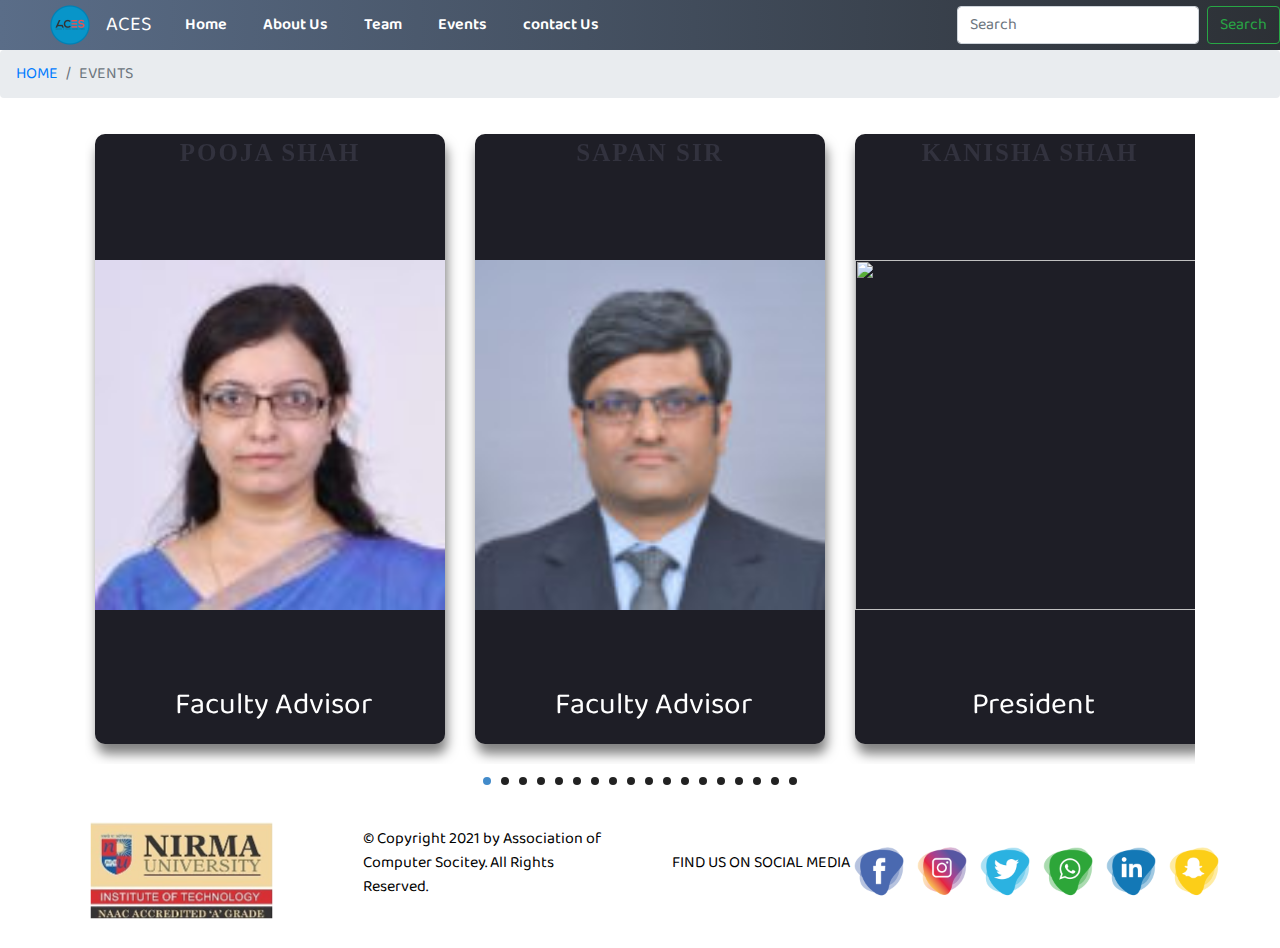
==== index.html @ f69de55e "add" ====
<!doctype html>
<html>
<head>
<meta charset="utf-8">
<meta http-equiv="X-UA-Compatible" content="IE=edge">
<meta name="viewport" content="width=device-width, initial-scale=1.0">
<title>Marvel Slider</title>
<link rel="stylesheet" href="style.css">
<link rel="stylesheet" href="stylec.css"/>
<link rel="stylesheet" type="text/css" href="lightslider.css"/>
<link rel="stylesheet" href="https://stackpath.bootstrapcdn.com/bootstrap/4.2.1/css/bootstrap.min.css">
<script src="https://code.jquery.com/jquery-3.3.1.slim.min.js"></script>
<script src="https://stackpath.bootstrapcdn.com/bootstrap/4.2.1/js/bootstrap.min.js"></script>
<link rel="stylesheet" href="https://stackpath.bootstrapcdn.com/font-awesome/4.7.0/css/font-awesome.min.css">
<!--Jquery-->
<script type="text/javascript" src="JQuery3.3.1.js"></script>
<script type="text/javascript" src="lightslider.js"></script>
</head>

<body>

	<nav class="navbar navbar-expand-lg navbar-dark bg-dark">
        <a class="navbar-brand" href="#"><img src="Logo.png"></a>
        <a class="navbar-brand" href="#">ACES</a>
        <button class="navbar-toggler" type="button" data-toggle="collapse" data-target="#navbarSupportedContent"
          aria-controls="navbarSupportedContent" aria-expanded="false" aria-label="Toggle navigation">
          <span class="navbar-toggler-icon"></span>
        </button>
    
        <div class="collapse navbar-collapse" id="navbarSupportedContent">
          <ul class="navbar-nav mr-auto">
            <li class="nav-item active">
              <a class="nav-link" href="home.html">Home <span class="sr-only">(current)</span></a>
            </li>
            <li class="nav-item">
              <a class="nav-link" href="about.html">About Us</a>
            </li>
            <li class="nav-item">
              <a class="nav-link" href="team.html">Team</a>
            </li>
            <li class="nav-item">
              <a class="nav-link" href="events.html">Events</a>
            </li>
            <li class="nav-item">
              <a class="nav-link" href="contact.html">contact Us</a>
            </li>
            <!-- <li class="nav-item dropdown">
              <a class="nav-link dropdown-toggle" href="#" id="navbarDropdown" role="button" data-toggle="dropdown"
                aria-haspopup="true" aria-expanded="false">
                Dropdown
              </a>
              <div class="dropdown-menu" aria-labelledby="navbarDropdown">
                <a class="dropdown-item" href="#">Action</a>
                <a class="dropdown-item" href="#">Another action</a>
                <div class="dropdown-divider"></div>
                <a class="dropdown-item" href="#">Something else here</a>
              </div>
            </li>
            <li class="nav-item">
              <a class="nav-link disabled" href="#">Disabled</a>
            </li> -->
          </ul>
          <form class="form-inline my-2 my-lg-0">
            <input class="form-control mr-sm-2" type="search" placeholder="Search" aria-label="Search">
            <button class="btn btn-outline-success my-2 my-sm-0" type="submit">Search</button>
          </form>
        </div>
      </nav>

	  <nav aria-label="breadcrumb">
		<ol class="breadcrumb">
		  <li class="breadcrumb-item"><a href="home.html">HOME</a></li>
		  <li class="breadcrumb-item active" aria-current="page">EVENTS</li>
		</ol>
	  </nav>
	




	<div class="container">
		<ul id="autoWidth" class="cs-hidden">
    <li class="item-a">
		<div class="box">
		<p class="marvel">POOJA SHAH</p>
		<img src="Faculty_Advisor_Pooja Shah.jpg" class="model">
		<div class="details">
			<p>Faculty Advisor</p>
		</div>		
		</div>
	</li>
	<li class="item-a">
		<div class="box">
		<p class="marvel">SAPAN SIR</p>
		<img src="Faculty_Advisor_Sapan Sir.jpg" class="model">
		<div class="details">
			<p>Faculty Advisor</p>
		</div>		
		</div>
	</li>
	<li class="item-a">
		<div class="box">
		<p class="marvel">KANISHA SHAH</p>
		<img src="Kanisha Shah - President.jpg" class="model">
		<div class="details">
			<p>President</p>
		</div>		
		</div>
	</li>
	<li class="item-a">
		<div class="box">
		<p class="marvel">MEET VORA</p>
		<img src="Meet Vora - Vice President.jpg" class="model">
		<div class="details">
			<p>Vice President</p>
		</div>		
		</div>
	</li>
	<li class="item-a">
		<div class="box">
		<p class="marvel">KUNJ THAKKAR</p>
		<img src="Kunj Thakkar-General Secretary.jpeg" class="model">
		<div class="details">
			<p>General Secretary</p>
		</div>		
		</div>
	</li>
	<li class="item-a">
		<div class="box">
		<p class="marvel">NAMAN THAKER</p>
		<img src="Naman Thaker - Managing director.jpg" class="model">
		<div class="details">
			<p>Managing director</p>
		</div>		
		</div>
	</li>
	<li class="item-a">
		<div class="box">
		<p class="marvel">SACHI CHAUDHARY</p>
		<img src="Sachi_Chaudhary-Marketing_Director.jpg" class="model">
		<div class="details">
			<p>Marketing Director</p>
		</div>		
		</div>
	</li>
	<li class="item-a">
		<div class="box">
		<p class="marvel">AKSHAT SHAH</p>
		<img src="Akshat Shah - Organizing Secretary.jpg" class="model">
		<div class="details">
			<p>Organizing Secretary</p>
		</div>		
		</div>
	</li>
	<li class="item-a">
		<div class="box">
		<p class="marvel">MRUNAL SHAH</p>
		<img src="Mrunal Shah - Director General.jpg" class="model">
		<div class="details">
			<p>Director General</p>
		</div>		
		</div>
	</li>
	<li class="item-a">
		<div class="box">
		<p class="marvel">SHIVAM PANCHAL</p>
		<img src="Shivam Panchal - Technical Head.jpg" class="model">
		<div class="details">
			<p>Technical Head</p>
		</div>		
		</div>
	</li>
	<li class="item-a">
		<div class="box">
		<p class="marvel">YAGNIK THUMMAR</p>
		<img src="Yagnik Thummar - Technical Head.png" class="model">
		<div class="details">
			<p>Technical Head</p>
		</div>		
		</div>
	</li>
	<li class="item-a">
		<div class="box">
		<p class="marvel">KALP MEPANI</p>
		<img src="Kalp Mepani - Treasurer.jpeg" class="model">
		<div class="details">
			<p>Treasurer</p>
		</div>		
		</div>
	</li>
	<li class="item-a">
		<div class="box">
		<p class="marvel">YASH SAVANI</p>
		<img src="Yash Savani - Editor.jpg" class="model">
		<div class="details">
			<p>Editor</p>
		</div>		
		</div>
	</li>
	<li class="item-a">
		<div class="box">
		<p class="marvel">GAURAV SAKARIYA</p>
		<img src="Gaurav Sakariya - Creative Head.jpg" class="model">
		<div class="details">
			<p>Creative Head</p>
		</div>		
		</div>
	</li>
	<li class="item-a">
		<div class="box">
		<p class="marvel">ANSH RAY</p>
		<img src="Ansh Ray - Public Relations Officer.jpg" class="model">
		<div class="details">
			<p>Public Relations Office</p>
		</div>		
		</div>
	</li>
	<li class="item-a">
		<div class="box">
		<p class="marvel">AAYUSH SHAH</p>
		<img src="Aayush Shah - Graphic Designer.jpg" class="model">
		<div class="details">
			<p>Graphic Designer</p>
		</div>		
		</div>
	</li>
	<li class="item-a">
		<div class="box">
		<p class="marvel">SAVAN VAGHANI</p>
		<img src="Savan Vaghani -Membership Chair.png" class="model">
		<div class="details">
			<p>Membership Chair</p>
		</div>		
		</div>
	</li>
	<li class="item-a">
		<div class="box">
		<p class="marvel">MANAN PATEL</p>
		<img src="Manan Patel - Join Secretary.jpg" class="model">
		<div class="details">
			<p>Join Secretary</p>
		</div>		
		</div>
	</li>
		</ul>
	</div>


	<section>
		<div class="footer">
		  <img src="nirma.jpg" alt="Nirma University" class="img-nirma-footer" />
		  <div class="rights">
			<p>© Copyright 2021 by Association of Computer Socitey. All Rights Reserved.</p>
		  </div>
	
		  <div class="container text-center footer-social">
			<p>FIND US ON SOCIAL MEDIA</p>
			<div class="social-icons">
				<a href="https://www.facebook.com/aces.itnu/"><img src="facebook-icon.png" /></a>
				<a href="https://www.instagram.com/aces_it_nu/"><img src="instagram-icon.png" /></a>
				<a href="#"><img src="twitter-icon.png" /></a>
				<a href="https://chat.whatsapp.com/J6Le2zZAYIY89ZlV3Nwdok"><img src="whatsapp-icon.png" /></a>
				<a href="https://www.linkedin.com/company/association-of-computer-engineering-students/mycompany/"><img src="linkedin-icon.png" /></a>
				<a href="#"><img src="snapchat-icon.png" /></a>
			</div>
		  </div>
		</div>
	  </section>
	
	
<script src="script.js" type="text/javascript"></script>
</body>
</html>
---- style.css ----
/* *
{
    margin: 0;
    padding: 0;
}
body{
    font-family: sans-serif;
}
#nav-bar{
    position: sticky;
    top: 0;
    z-index: 10;
}
.navbar{
    background-image: linear-gradient(to right,#5a6d88,#2c3035);
    padding: 0 !important;
}
.navbar-brand img{
    height: 40px;
    padding-left: 20px;
}
.navbar-nav li{
    padding: 0 10px;
}
.navbar-nav li a{
    color: #fff !important;
    font-weight: 600;
    float: right;
    text-align: left;
}
.fa-bars{
    color: #fff;
    font-size: 30px !important;
}
.navbar-toggler{
    outline: none !important;
}
#banner{
    background-image: linear-gradient(to right,#5a6d88,#2c3035);
    color: white;
    padding-top: 5%;
}
.promo-title{
    font-size: 40px;
    font-weight: 600;
    margin-top: 100px;
}
.bottom-img
{
    width: 100%;
} */



@import url('https://fonts.googleapis.com/css2?family=Baloo+Bhai+2:wght@500&display=swap');

*
{
    margin: 0;
    padding: 0;
    font-family: 'Baloo Bhai 2', cursive;
}
body{
    font-family: sans-serif;
}
#nav-bar{
    position: sticky;
    top: 0;
    z-index: 10;
}
.navbar{
    background-image: linear-gradient(to right,#5a6d88,#2c3035);
    background-color: #E5FCC2;
    padding: 0 !important;
}
.navbar-brand img{
    height: 40px;
    padding-left: 50px;
}
.navbar-nav li{
    padding: 0 10px;
}
.navbar-nav li a{
    color: rgb(255, 255, 255) !important;
    font-weight: 600;
    float: center;
    text-align: center;
}
.fa-bars{
    color: #fff;
    font-size: 30px !important;
}
.navbar-toggler{
    outline: none !important;
}
#banner{
    background-image: linear-gradient(to right,#5a6d88,#2c3035);
        color: rgb(255, 255, 255);
    padding-top: 5%;
}
.promo-title{
    font-size: 40px;
    font-weight: 600;
    margin-top: 100px;
}
.bottom-img
{
    width: 100%;
}








.footer{
    display: flex;
    justify-content: center;
    align-items: center;
    align-content: space-between;
    flex-direction: row;
    height: 155px;
    /* background-image: linear-gradient(to right,#E5FCC2,#9DE0AD,#45ADA8,#547980,#594F4F); */
    background-color: #ffffff;
    position: relative;

}

.img-nirma-footer{
    transform: scale(0.5);
}

.rights{
    color: rgb(0, 0, 0);
    
}

.footer-social{
    width: 50px;
    color: rgb(0, 0, 0);
}

.social-icons img
{
    width: 60px;
    transition: 0.5s;
}
.social-icons a:hover img
{
    transform: translateY(-10px);
}

.content{
    display: flex;
    flex-direction: column;
    justify-content: center;
    

    height: 455px;
    /* border: 2px solid red; */
}

.card-body-diff{
    /* border: 2px solid red; */
    display: flex;
    flex-direction: column;
    justify-content: center;
    align-items: center;
    align-content: center;
    padding: 10px;
    margin: 10px 200px 10px 200px;
    text-align: center;
    background-color: rgba(127, 255, 212, 0.1);
    transition: 0.5s;
}

#cardyb:hover{
    cursor: pointer;
    background-color: aquamarine;
    transform: scale(1.02);
}

.image{
    transform: scale(0.5);
}

.typing-demo {
    width: 28ch;
    animation: typing 3s steps(28), blink .5s step-end infinite alternate;
    white-space: nowrap;
    overflow: hidden;
    border-right: 3px solid;
    font-size: 2em;
  }

  .typing-demo-Tag{
    width: 7ch;
    animation: typing 1.5s steps(28), blink .5s step-end infinite alternate;
    white-space: nowrap;
    overflow: hidden;
    border-right: 3px solid;
    font-size: 2em;
  }

@keyframes typing {
    from {
      width: 0
    }
  }
      
  @keyframes blink {
    50% {
      border-color: transparent
    }
  }
---- stylec.css ----
@charset "utf-8";
/* CSS Document */
body{
	margin:0px;
	padding:0px;
}
ul{
	list-style:none;
}
a{
	text-decoration:none;
}
.container{
	width:100%;
	background-color:#ffffff;
	display:flex;
	justify-content: center;
	align-items: center;
	
}
.box{
	width:350px;
	height:610px;
	background-color:#1e1e26;
	border-radius: 10px;
	box-shadow: 2px 10px 12px rgba(0,0,0,0.5);
	display: flex;
	flex-direction: column;
	align-items: center;
	justify-content: space-between;
	box-sizing: border-box;
	margin: 20px 10px;
}
.model{
	height: 350px;
	width: 350px;
	max-height: 100%;
	max-width: 100%;
}
.marvel{
	color:#32323e;
	font-weight: bold;
	letter-spacing: 2px;
	font-family: bebas kai;
	font-size: 25px;
}
.details{
	display: flex;
	flex-direction: column;
	align-items: center;
	width: 300px;
}
.details p{
    font-size: 30px;
    margin-left: 7px;
    color: white;
}
 
.box:hover{
	background-color: #17171d;
	transform-style: preserve-3d;
	transform: scale(1.02);
	transition: all ease 0.3s;
}
.box:hover .marvel{
	color:#4529c0;
	transition: all ease 0.5s;
}
/*--responsive for mobile phone--*/
@media(max-width:720px){
	.box{
		width: 94%;
		height: 500px;
	}
	.model{
		height:250px;
	}
	.details p{
		font-size: 16px;
		width: 250px;
	}
	
}
---- lightslider.css ----
/*! lightslider - v1.1.3 - 2015-04-14
* https://github.com/sachinchoolur/lightslider
* Copyright (c) 2015 Sachin N; Licensed MIT */
/** /!!! core css Should not edit !!!/**/ 

.lSSlideOuter {
    overflow: hidden;
    -webkit-touch-callout: none;
    -webkit-user-select: none;
    -khtml-user-select: none;
    -moz-user-select: none;
    -ms-user-select: none;
    user-select: none
}
.lightSlider:before, .lightSlider:after {
    content: " ";
    display: table;
}
.lightSlider {
    overflow: hidden;
    margin: 0;
}
.lSSlideWrapper {
    max-width: 100%;
    overflow: hidden;
    position: relative;
}
.lSSlideWrapper > .lightSlider:after {
    clear: both;
}
.lSSlideWrapper .lSSlide {
    -webkit-transform: translate(0px, 0px);
    -ms-transform: translate(0px, 0px);
    transform: translate(0px, 0px);
    -webkit-transition: all 1s;
    -webkit-transition-property: -webkit-transform,height;
    -moz-transition-property: -moz-transform,height;
    transition-property: transform,height;
    -webkit-transition-duration: inherit !important;
    transition-duration: inherit !important;
    -webkit-transition-timing-function: inherit !important;
    transition-timing-function: inherit !important;
}
.lSSlideWrapper .lSFade {
    position: relative;
}
.lSSlideWrapper .lSFade > * {
    position: absolute !important;
    top: 0;
    left: 0;
    z-index: 9;
    margin-right: 0;
    width: 100%;
}
.lSSlideWrapper.usingCss .lSFade > * {
    opacity: 0;
    -webkit-transition-delay: 0s;
    transition-delay: 0s;
    -webkit-transition-duration: inherit !important;
    transition-duration: inherit !important;
    -webkit-transition-property: opacity;
    transition-property: opacity;
    -webkit-transition-timing-function: inherit !important;
    transition-timing-function: inherit !important;
}
.lSSlideWrapper .lSFade > *.active {
    z-index: 10;
}
.lSSlideWrapper.usingCss .lSFade > *.active {
    opacity: 1;
}
/** /!!! End of core css Should not edit !!!/**/

/* Pager */
.lSSlideOuter .lSPager.lSpg {
    margin: 10px 0 0;
    padding: 0;
    text-align: center;
}
.lSSlideOuter .lSPager.lSpg > li {
    cursor: pointer;
    display: inline-block;
    padding: 0 5px;
}
.lSSlideOuter .lSPager.lSpg > li a {
    background-color: #222222;
    border-radius: 30px;
    display: inline-block;
    height: 8px;
    overflow: hidden;
    text-indent: -999em;
    width: 8px;
    position: relative;
    z-index: 99;
    -webkit-transition: all 0.5s linear 0s;
    transition: all 0.5s linear 0s;
}
.lSSlideOuter .lSPager.lSpg > li:hover a, .lSSlideOuter .lSPager.lSpg > li.active a {
    background-color: #428bca;
}
.lSSlideOuter .media {
    opacity: 0.8;
}
.lSSlideOuter .media.active {
    opacity: 1;
}
/* End of pager */

/** Gallery */
.lSSlideOuter .lSPager.lSGallery {
    list-style: none outside none;
    padding-left: 0;
    margin: 0;
    overflow: hidden;
    transform: translate3d(0px, 0px, 0px);
    -moz-transform: translate3d(0px, 0px, 0px);
    -ms-transform: translate3d(0px, 0px, 0px);
    -webkit-transform: translate3d(0px, 0px, 0px);
    -o-transform: translate3d(0px, 0px, 0px);
    -webkit-transition-property: -webkit-transform;
    -moz-transition-property: -moz-transform;
    -webkit-touch-callout: none;
    -webkit-user-select: none;
    -khtml-user-select: none;
    -moz-user-select: none;
    -ms-user-select: none;
    user-select: none;
}
.lSSlideOuter .lSPager.lSGallery li {
    overflow: hidden;
    -webkit-transition: border-radius 0.12s linear 0s 0.35s linear 0s;
    transition: border-radius 0.12s linear 0s 0.35s linear 0s;
}
.lSSlideOuter .lSPager.lSGallery li.active, .lSSlideOuter .lSPager.lSGallery li:hover {
    border-radius: 5px;
}
.lSSlideOuter .lSPager.lSGallery img {
    display: block;
    height: auto;
    max-width: 100%;
}
.lSSlideOuter .lSPager.lSGallery:before, .lSSlideOuter .lSPager.lSGallery:after {
    content: " ";
    display: table;
}
.lSSlideOuter .lSPager.lSGallery:after {
    clear: both;
}
/* End of Gallery*/

/* slider actions */
.lSAction > a {
    width: 32px;
    display: block;
    top: 50%;
    height: 32px;
    background-image: url('../img/controls.png');
    cursor: pointer;
    position: absolute;
    z-index: 99;
    margin-top: -16px;
    opacity: 0.5;
    -webkit-transition: opacity 0.35s linear 0s;
    transition: opacity 0.35s linear 0s;
}
.lSAction > a:hover {
    opacity: 1;
}
.lSAction > .lSPrev {
    background-position: 0 0;
    left: 10px;
}
.lSAction > .lSNext {
    background-position: -32px 0;
    right: 10px;
}
.lSAction > a.disabled {
    pointer-events: none;
}
.cS-hidden {
    height: 1px;
    opacity: 0;
    filter: alpha(opacity=0);
    overflow: hidden;
}


/* vertical */
.lSSlideOuter.vertical {
    position: relative;
}
.lSSlideOuter.vertical.noPager {
    padding-right: 0px !important;
}
.lSSlideOuter.vertical .lSGallery {
    position: absolute !important;
    right: 0;
    top: 0;
}
.lSSlideOuter.vertical .lightSlider > * {
    width: 100% !important;
    max-width: none !important;
}

/* vertical controlls */
.lSSlideOuter.vertical .lSAction > a {
    left: 50%;
    margin-left: -14px;
    margin-top: 0;
}
.lSSlideOuter.vertical .lSAction > .lSNext {
    background-position: 31px -31px;
    bottom: 10px;
    top: auto;
}
.lSSlideOuter.vertical .lSAction > .lSPrev {
    background-position: 0 -31px;
    bottom: auto;
    top: 10px;
}
/* vertical */


/* Rtl */
.lSSlideOuter.lSrtl {
    direction: rtl;
}
.lSSlideOuter .lightSlider, .lSSlideOuter .lSPager {
    padding-left: 0;
    list-style: none outside none;
}
.lSSlideOuter.lSrtl .lightSlider, .lSSlideOuter.lSrtl .lSPager {
    padding-right: 0;
}
.lSSlideOuter .lightSlider > *,  .lSSlideOuter .lSGallery li {
    float: left;
}
.lSSlideOuter.lSrtl .lightSlider > *,  .lSSlideOuter.lSrtl .lSGallery li {
    float: right !important;
}
/* Rtl */

@-webkit-keyframes rightEnd {
    0% {
        left: 0;
    }

    50% {
        left: -15px;
    }

    100% {
        left: 0;
    }
}
@keyframes rightEnd {
    0% {
        left: 0;
    }

    50% {
        left: -15px;
    }

    100% {
        left: 0;
    }
}
@-webkit-keyframes topEnd {
    0% {
        top: 0;
    }

    50% {
        top: -15px;
    }

    100% {
        top: 0;
    }
}
@keyframes topEnd {
    0% {
        top: 0;
    }

    50% {
        top: -15px;
    }

    100% {
        top: 0;
    }
}
@-webkit-keyframes leftEnd {
    0% {
        left: 0;
    }

    50% {
        left: 15px;
    }

    100% {
        left: 0;
    }
}
@keyframes leftEnd {
    0% {
        left: 0;
    }

    50% {
        left: 15px;
    }

    100% {
        left: 0;
    }
}
@-webkit-keyframes bottomEnd {
    0% {
        bottom: 0;
    }

    50% {
        bottom: -15px;
    }

    100% {
        bottom: 0;
    }
}
@keyframes bottomEnd {
    0% {
        bottom: 0;
    }

    50% {
        bottom: -15px;
    }

    100% {
        bottom: 0;
    }
}
.lSSlideOuter .rightEnd {
    -webkit-animation: rightEnd 0.3s;
    animation: rightEnd 0.3s;
    position: relative;
}
.lSSlideOuter .leftEnd {
    -webkit-animation: leftEnd 0.3s;
    animation: leftEnd 0.3s;
    position: relative;
}
.lSSlideOuter.vertical .rightEnd {
    -webkit-animation: topEnd 0.3s;
    animation: topEnd 0.3s;
    position: relative;
}
.lSSlideOuter.vertical .leftEnd {
    -webkit-animation: bottomEnd 0.3s;
    animation: bottomEnd 0.3s;
    position: relative;
}
.lSSlideOuter.lSrtl .rightEnd {
    -webkit-animation: leftEnd 0.3s;
    animation: leftEnd 0.3s;
    position: relative;
}
.lSSlideOuter.lSrtl .leftEnd {
    -webkit-animation: rightEnd 0.3s;
    animation: rightEnd 0.3s;
    position: relative;
}
/*/  GRab cursor */
.lightSlider.lsGrab > * {
  cursor: -webkit-grab;
  cursor: -moz-grab;
  cursor: -o-grab;
  cursor: -ms-grab;
  cursor: grab;
}
.lightSlider.lsGrabbing > * {
  cursor: move;
  cursor: -webkit-grabbing;
  cursor: -moz-grabbing;
  cursor: -o-grabbing;
  cursor: -ms-grabbing;
  cursor: grabbing;
}
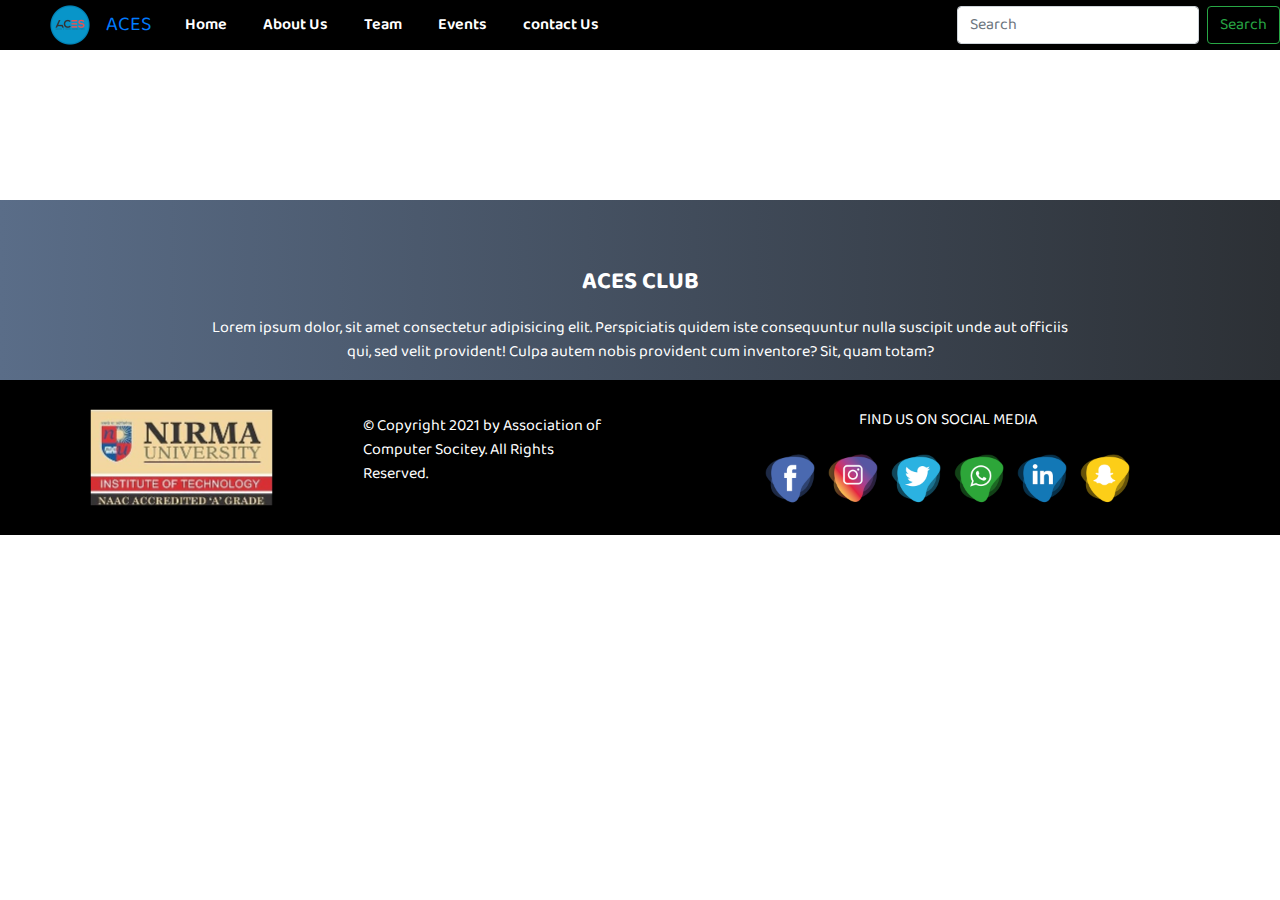
==== commit a172cc4a: "add" ====
--- a/index.html
+++ b/index.html
@@ -1,273 +1,208 @@
-<!doctype html>
 <html>
 <head>
-<meta charset="utf-8">
-<meta http-equiv="X-UA-Compatible" content="IE=edge">
-<meta name="viewport" content="width=device-width, initial-scale=1.0">
-<title>Marvel Slider</title>
-<link rel="stylesheet" href="style.css">
-<link rel="stylesheet" href="stylec.css"/>
-<link rel="stylesheet" type="text/css" href="lightslider.css"/>
-<link rel="stylesheet" href="https://stackpath.bootstrapcdn.com/bootstrap/4.2.1/css/bootstrap.min.css">
-<script src="https://code.jquery.com/jquery-3.3.1.slim.min.js"></script>
-<script src="https://stackpath.bootstrapcdn.com/bootstrap/4.2.1/js/bootstrap.min.js"></script>
-<link rel="stylesheet" href="https://stackpath.bootstrapcdn.com/font-awesome/4.7.0/css/font-awesome.min.css">
-<!--Jquery-->
-<script type="text/javascript" src="JQuery3.3.1.js"></script>
-<script type="text/javascript" src="lightslider.js"></script>
+  <title>ACES CLUB</title>
+  <link rel="apple-touch-icon" sizes="180x180" href="/apple-touch-icon.png">
+  <link rel="icon" type="image/png" sizes="32x32" href="/favicon-32x32.png">
+  <link rel="icon" type="image/png" sizes="16x16" href="/favicon-16x16.png">
+  <link rel="manifest" href="/site.webmanifest">
+  <link rel="stylesheet" href="style.css">
+  <link rel="stylesheet" href="https://stackpath.bootstrapcdn.com/bootstrap/4.2.1/css/bootstrap.min.css">
+  <script src="https://code.jquery.com/jquery-3.3.1.slim.min.js"></script>
+  <script src="https://stackpath.bootstrapcdn.com/bootstrap/4.2.1/js/bootstrap.min.js"></script>
+  <link rel="stylesheet" href="https://stackpath.bootstrapcdn.com/font-awesome/4.7.0/css/font-awesome.min.css">
 </head>
 
 <body>
-
-	<nav class="navbar navbar-expand-lg navbar-dark bg-dark">
-        <a class="navbar-brand" href="#"><img src="Logo.png"></a>
-        <a class="navbar-brand" href="#">ACES</a>
+  <!-- navbar  -->
+  <nav class="navbar navbar-expand-lg ">
+    <a class="navbar-brand" href="#"><img src="Logo.png"></a>
+        <a class="navbar-brand" href="index.html">ACES</a>
         <button class="navbar-toggler" type="button" data-toggle="collapse" data-target="#navbarSupportedContent"
           aria-controls="navbarSupportedContent" aria-expanded="false" aria-label="Toggle navigation">
-          <span class="navbar-toggler-icon"></span>
+          <i class="fa fa-bars"></i>
         </button>
-    
-        <div class="collapse navbar-collapse" id="navbarSupportedContent">
-          <ul class="navbar-nav mr-auto">
-            <li class="nav-item active">
-              <a class="nav-link" href="home.html">Home <span class="sr-only">(current)</span></a>
-            </li>
-            <li class="nav-item">
-              <a class="nav-link" href="about.html">About Us</a>
-            </li>
-            <li class="nav-item">
-              <a class="nav-link" href="team.html">Team</a>
-            </li>
-            <li class="nav-item">
-              <a class="nav-link" href="events.html">Events</a>
-            </li>
-            <li class="nav-item">
-              <a class="nav-link" href="contact.html">contact Us</a>
-            </li>
-            <!-- <li class="nav-item dropdown">
-              <a class="nav-link dropdown-toggle" href="#" id="navbarDropdown" role="button" data-toggle="dropdown"
-                aria-haspopup="true" aria-expanded="false">
-                Dropdown
-              </a>
-              <div class="dropdown-menu" aria-labelledby="navbarDropdown">
-                <a class="dropdown-item" href="#">Action</a>
-                <a class="dropdown-item" href="#">Another action</a>
-                <div class="dropdown-divider"></div>
-                <a class="dropdown-item" href="#">Something else here</a>
-              </div>
-            </li>
-            <li class="nav-item">
-              <a class="nav-link disabled" href="#">Disabled</a>
-            </li> -->
-          </ul>
-          <form class="form-inline my-2 my-lg-0">
-            <input class="form-control mr-sm-2" type="search" placeholder="Search" aria-label="Search">
-            <button class="btn btn-outline-success my-2 my-sm-0" type="submit">Search</button>
-          </form>
-        </div>
-      </nav>
-
-	  <nav aria-label="breadcrumb">
-		<ol class="breadcrumb">
-		  <li class="breadcrumb-item"><a href="home.html">HOME</a></li>
-		  <li class="breadcrumb-item active" aria-current="page">EVENTS</li>
-		</ol>
-	  </nav>
-	
-
-
-
-
-	<div class="container">
-		<ul id="autoWidth" class="cs-hidden">
-    <li class="item-a">
-		<div class="box">
-		<p class="marvel">POOJA SHAH</p>
-		<img src="Faculty_Advisor_Pooja Shah.jpg" class="model">
-		<div class="details">
-			<p>Faculty Advisor</p>
-		</div>		
-		</div>
-	</li>
-	<li class="item-a">
-		<div class="box">
-		<p class="marvel">SAPAN SIR</p>
-		<img src="Faculty_Advisor_Sapan Sir.jpg" class="model">
-		<div class="details">
-			<p>Faculty Advisor</p>
-		</div>		
-		</div>
-	</li>
-	<li class="item-a">
-		<div class="box">
-		<p class="marvel">KANISHA SHAH</p>
-		<img src="Kanisha Shah - President.jpg" class="model">
-		<div class="details">
-			<p>President</p>
-		</div>		
-		</div>
-	</li>
-	<li class="item-a">
-		<div class="box">
-		<p class="marvel">MEET VORA</p>
-		<img src="Meet Vora - Vice President.jpg" class="model">
-		<div class="details">
-			<p>Vice President</p>
-		</div>		
-		</div>
-	</li>
-	<li class="item-a">
-		<div class="box">
-		<p class="marvel">KUNJ THAKKAR</p>
-		<img src="Kunj Thakkar-General Secretary.jpeg" class="model">
-		<div class="details">
-			<p>General Secretary</p>
-		</div>		
-		</div>
-	</li>
-	<li class="item-a">
-		<div class="box">
-		<p class="marvel">NAMAN THAKER</p>
-		<img src="Naman Thaker - Managing director.jpg" class="model">
-		<div class="details">
-			<p>Managing director</p>
-		</div>		
-		</div>
-	</li>
-	<li class="item-a">
-		<div class="box">
-		<p class="marvel">SACHI CHAUDHARY</p>
-		<img src="Sachi_Chaudhary-Marketing_Director.jpg" class="model">
-		<div class="details">
-			<p>Marketing Director</p>
-		</div>		
-		</div>
-	</li>
-	<li class="item-a">
-		<div class="box">
-		<p class="marvel">AKSHAT SHAH</p>
-		<img src="Akshat Shah - Organizing Secretary.jpg" class="model">
-		<div class="details">
-			<p>Organizing Secretary</p>
-		</div>		
-		</div>
-	</li>
-	<li class="item-a">
-		<div class="box">
-		<p class="marvel">MRUNAL SHAH</p>
-		<img src="Mrunal Shah - Director General.jpg" class="model">
-		<div class="details">
-			<p>Director General</p>
-		</div>		
-		</div>
-	</li>
-	<li class="item-a">
-		<div class="box">
-		<p class="marvel">SHIVAM PANCHAL</p>
-		<img src="Shivam Panchal - Technical Head.jpg" class="model">
-		<div class="details">
-			<p>Technical Head</p>
-		</div>		
-		</div>
-	</li>
-	<li class="item-a">
-		<div class="box">
-		<p class="marvel">YAGNIK THUMMAR</p>
-		<img src="Yagnik Thummar - Technical Head.png" class="model">
-		<div class="details">
-			<p>Technical Head</p>
-		</div>		
-		</div>
-	</li>
-	<li class="item-a">
-		<div class="box">
-		<p class="marvel">KALP MEPANI</p>
-		<img src="Kalp Mepani - Treasurer.jpeg" class="model">
-		<div class="details">
-			<p>Treasurer</p>
-		</div>		
-		</div>
-	</li>
-	<li class="item-a">
-		<div class="box">
-		<p class="marvel">YASH SAVANI</p>
-		<img src="Yash Savani - Editor.jpg" class="model">
-		<div class="details">
-			<p>Editor</p>
-		</div>		
-		</div>
-	</li>
-	<li class="item-a">
-		<div class="box">
-		<p class="marvel">GAURAV SAKARIYA</p>
-		<img src="Gaurav Sakariya - Creative Head.jpg" class="model">
-		<div class="details">
-			<p>Creative Head</p>
-		</div>		
-		</div>
-	</li>
-	<li class="item-a">
-		<div class="box">
-		<p class="marvel">ANSH RAY</p>
-		<img src="Ansh Ray - Public Relations Officer.jpg" class="model">
-		<div class="details">
-			<p>Public Relations Office</p>
-		</div>		
-		</div>
-	</li>
-	<li class="item-a">
-		<div class="box">
-		<p class="marvel">AAYUSH SHAH</p>
-		<img src="Aayush Shah - Graphic Designer.jpg" class="model">
-		<div class="details">
-			<p>Graphic Designer</p>
-		</div>		
-		</div>
-	</li>
-	<li class="item-a">
-		<div class="box">
-		<p class="marvel">SAVAN VAGHANI</p>
-		<img src="Savan Vaghani -Membership Chair.png" class="model">
-		<div class="details">
-			<p>Membership Chair</p>
-		</div>		
-		</div>
-	</li>
-	<li class="item-a">
-		<div class="box">
-		<p class="marvel">MANAN PATEL</p>
-		<img src="Manan Patel - Join Secretary.jpg" class="model">
-		<div class="details">
-			<p>Join Secretary</p>
-		</div>		
-		</div>
-	</li>
-		</ul>
-	</div>
-
-
-	<section>
-		<div class="footer">
-		  <img src="nirma.jpg" alt="Nirma University" class="img-nirma-footer" />
-		  <div class="rights">
-			<p>© Copyright 2021 by Association of Computer Socitey. All Rights Reserved.</p>
-		  </div>
-	
-		  <div class="container text-center footer-social">
-			<p>FIND US ON SOCIAL MEDIA</p>
-			<div class="social-icons">
-				<a href="https://www.facebook.com/aces.itnu/"><img src="facebook-icon.png" /></a>
-				<a href="https://www.instagram.com/aces_it_nu/"><img src="instagram-icon.png" /></a>
-				<a href="#"><img src="twitter-icon.png" /></a>
-				<a href="https://chat.whatsapp.com/J6Le2zZAYIY89ZlV3Nwdok"><img src="whatsapp-icon.png" /></a>
-				<a href="https://www.linkedin.com/company/association-of-computer-engineering-students/mycompany/"><img src="linkedin-icon.png" /></a>
-				<a href="#"><img src="snapchat-icon.png" /></a>
-			</div>
-		  </div>
-		</div>
-	  </section>
-	
-	
-<script src="script.js" type="text/javascript"></script>
+    <div class="collapse navbar-collapse" id="navbarSupportedContent">
+      <ul class="navbar-nav mr-auto">
+        <li class="nav-item active">
+          <a class="nav-link" href="index.html">Home <span class="sr-only">(current)</span></a>
+        </li>
+        <li class="nav-item">
+          <a class="nav-link" href="about.html">About Us</a>
+        </li>
+        <li class="nav-item">
+          <a class="nav-link" href="team.html">Team</a>
+        </li>
+        <li class="nav-item">
+          <a class="nav-link" href="events.html">Events</a>
+        </li>
+        <li class="nav-item">
+          <a class="nav-link" href="contact.html">contact Us</a>
+        </li>
+      </ul>
+      <form class="form-inline my-2 my-lg-0 ">
+        <input class="form-control mr-sm-2" id="abc" type="search" placeholder="Search" aria-label="Search">
+        <button class="btn btn-outline-success my-2 my-sm-0" id="abc" type="submit">Search</button>
+      </form>
+    </div>
+  </nav>
+
+  
+
+<!--Carousel Wrapper-->
+<div id="video-carousel-example2" class="carousel slide carousel-fade" data-ride="carousel">
+  <!--Indicators-->
+  <ol class="carousel-indicators">
+    <li data-target="#video-carousel-example2" data-slide-to="0" class="active"></li>
+    <li data-target="#video-carousel-example2" data-slide-to="1"></li>
+    <li data-target="#video-carousel-example2" data-slide-to="2"></li>
+  </ol>
+  <!--/.Indicators-->
+  <!--Slides-->
+  <div class="carousel-inner" role="listbox">
+    <!-- First slide -->
+    <div class="carousel-item active">
+      <!--Mask color-->
+      <div class="view">
+        <!--Video source-->
+        <video class="video-fluid" autoplay loop muted>
+          <source src="https://mdbootstrap.com/img/video/Lines.mp4" width="600" height="100"  type="video/mp4" />
+        </video>
+        <div class="mask rgba-indigo-light"></div>
+      </div>
+      <!--Caption-->
+      <div class="carousel-caption">
+        <div class="animated fadeInDown midd">
+          <h1 class="promo-title h1-responsive xyz">ACES CLUB</h1>
+          <p class="xyz">
+            Lorem ipsum dolor, sit amet consectetur adipisicing elit. Perspiciatis quidem iste consequuntur nulla
+            suscipit unde aut officiis qui, sed velit provident! Culpa autem nobis provident cum inventore? Sit, quam
+            totam?
+          </p>
+        </div>
+      </div>
+      <!--Caption-->
+    </div>
+    <!-- /.First slide -->
+
+    <!-- Second slide -->
+    <div class="carousel-item">
+      <!--Mask color-->
+      <div class="view">
+        <!--Video source-->
+        <video class="video-fluid" autoplay loop muted>
+          <source src="https://mdbootstrap.com/img/video/animation-intro.mp4" type="video/mp4" />
+        </video>
+        <div class="mask rgba-purple-slight"></div>
+      </div>
+
+      <!--Caption-->
+      <div class="carousel-caption">
+        <div class="animated fadeInDown midd">
+          <h1 class="promo-title h1-responsive xyz">ACES CLUB</h1>
+          <p clas="xyz">
+            Lorem ipsum dolor, sit amet consectetur adipisicing elit. Perspiciatis quidem iste consequuntur nulla
+            suscipit unde aut officiis qui, sed velit provident! Culpa autem nobis provident cum inventore? Sit, quam
+            totam?
+          </p>
+        </div>
+      </div>
+      <!--Caption-->
+    </div>
+    <!-- /.Second slide -->
+
+    <!-- Third slide -->
+    <div class="carousel-item">
+      <!--Mask color-->
+      <div class="view">
+        <!--Video source-->
+        <video class="video-fluid" autoplay loop muted>
+          <source src="https://mdbcdn.b-cdn.net/img/video/Tropical.mp4" type="video/mp4" />
+        </video>
+        <div class="mask rgba-black-strong"></div>
+      </div>
+
+      <!--Caption-->
+      <div class="carousel-caption">
+        <div class="animated fadeInDown midd">
+          <h1 class="promo-title h1-responsive xyz">ACES CLUB</h1>
+          <p class="xyz">
+            Lorem ipsum dolor, sit amet consectetur adipisicing elit. Perspiciatis quidem iste consequuntur nulla
+            suscipit unde aut officiis qui, sed velit provident! Culpa autem nobis provident cum inventore? Sit, quam
+            totam?
+          </p>
+        </div>
+        </div>
+      </div>
+      <!--Caption-->
+    </div>
+    <!-- /.Third slide -->
+  </div>
+</div>
+<!--Carousel Wrapper-->
+
+
+
+
+  <!-- carousel -->
+
+  <!-- <div id="carouselExampleFade" class="carousel slide carousel-fade" data-ride="carousel">
+    <div class="carousel-inner">
+      <div class="carousel-item active">
+        <img class="d-block w-100" src="Img_0042.jpg" width="1400" height="1000" alt="First slide">
+      </div>
+      <div class="carousel-item">
+        <img class="d-block w-100" src="Img_20180201_172619.jpg" width="1400" height="1000" alt="Second slide">
+      </div>
+      <div class="carousel-item">
+        <img class="d-block w-100" src="Img_20180201_172722.jpg" width="1400" height="1000" alt="Third slide">
+      </div>
+    </div>
+    <a class="carousel-control-prev" href="#carouselExampleFade" role="button" data-slide="prev">
+      <span class="carousel-control-prev-icon" aria-hidden="true"></span>
+      <span class="sr-only">Previous</span>
+    </a>
+    <a class="carousel-control-next" href="#carouselExampleFade" role="button" data-slide="next">
+      <span class="carousel-control-next-icon" aria-hidden="true"></span>
+      <span class="sr-only">Next</span>
+    </a>
+  </div> -->
+
+  <!-- content -->
+
+  <section id="banner">
+    <div class="middle">
+          <p class="boldd">ACES CLUB</p>
+          <p>
+            Lorem ipsum dolor, sit amet consectetur adipisicing elit. Perspiciatis quidem iste consequuntur nulla
+            suscipit unde aut officiis qui, sed velit provident! Culpa autem nobis provident cum inventore? Sit, quam
+            totam?
+          </p>
+    </div>
+  </section>
+
+  <!-- footer -->
+
+  <section>
+    <div class="footer">
+      <img src="nirma.jpg" alt="Nirma University" class="img-nirma-footer" />
+      <div class="rights">
+        <p>© Copyright 2021 by Association of Computer Socitey. All Rights Reserved.</p>
+      </div>
+
+      <div class="container text-center footer-social">
+        <p>FIND US ON SOCIAL MEDIA</p>
+        <div class="social-icons">
+          <a href="https://www.facebook.com/aces.itnu/"><img src="facebook-icon.png" /></a>
+          <a href="https://www.instagram.com/aces_it_nu/"><img src="instagram-icon.png" /></a>
+          <a href="#"><img src="twitter-icon.png" /></a>
+          <a href="https://chat.whatsapp.com/J6Le2zZAYIY89ZlV3Nwdok"><img src="whatsapp-icon.png" /></a>
+          <a href="https://www.linkedin.com/company/association-of-computer-engineering-students/mycompany/"><img src="linkedin-icon.png" /></a>
+          <a href="#"><img src="snapchat-icon.png" /></a>
+        </div>
+      </div>
+    </div>
+  </section>
+
 </body>
-</html>
+
+</html>--- a/style.css
+++ b/style.css
@@ -1,57 +1,3 @@
-/* *
-{
-    margin: 0;
-    padding: 0;
-}
-body{
-    font-family: sans-serif;
-}
-#nav-bar{
-    position: sticky;
-    top: 0;
-    z-index: 10;
-}
-.navbar{
-    background-image: linear-gradient(to right,#5a6d88,#2c3035);
-    padding: 0 !important;
-}
-.navbar-brand img{
-    height: 40px;
-    padding-left: 20px;
-}
-.navbar-nav li{
-    padding: 0 10px;
-}
-.navbar-nav li a{
-    color: #fff !important;
-    font-weight: 600;
-    float: right;
-    text-align: left;
-}
-.fa-bars{
-    color: #fff;
-    font-size: 30px !important;
-}
-.navbar-toggler{
-    outline: none !important;
-}
-#banner{
-    background-image: linear-gradient(to right,#5a6d88,#2c3035);
-    color: white;
-    padding-top: 5%;
-}
-.promo-title{
-    font-size: 40px;
-    font-weight: 600;
-    margin-top: 100px;
-}
-.bottom-img
-{
-    width: 100%;
-} */
-
-
-
 @import url('https://fonts.googleapis.com/css2?family=Baloo+Bhai+2:wght@500&display=swap');
 
 *
@@ -62,15 +8,32 @@
 }
 body{
     font-family: sans-serif;
-}
+    background-repeat: no-repeat;
+    background-position: center center;
+    background-size: cover;
+    background-attachment: fixed;
+}
+.midd{
+    position: relative;
+    top: -600px;
+  }
+.form{
+    background-image: url('home2.png');
+}
+.xyz{
+    position: sticky;
+}
+
 #nav-bar{
     position: sticky;
     top: 0;
     z-index: 10;
 }
+nav{
+    background-color: black;
+}
 .navbar{
-    background-image: linear-gradient(to right,#5a6d88,#2c3035);
-    background-color: #E5FCC2;
+    background-color:black;
     padding: 0 !important;
 }
 .navbar-brand img{
@@ -86,6 +49,17 @@
     float: center;
     text-align: center;
 }
+.nav-item{
+    transition: 0.52s;
+}
+.nav-item:hover{
+    background-color: rgb(85, 85, 85);
+    cursor: pointer;
+    border-radius: 5px;
+  }
+#form-control{
+    float: center;
+}
 .fa-bars{
     color: #fff;
     font-size: 30px !important;
@@ -95,7 +69,7 @@
 }
 #banner{
     background-image: linear-gradient(to right,#5a6d88,#2c3035);
-        color: rgb(255, 255, 255);
+    color: rgb(255, 255, 255);
     padding-top: 5%;
 }
 .promo-title{
@@ -107,14 +81,68 @@
 {
     width: 100%;
 }
-
-
-
-
-
-
-
-
+.main-text {
+    width: 600px;
+    margin: 50px auto 0;
+  }
+  .main-text h2 {
+    margin-bottom: 20px;
+    text-align: center;
+  }
+  .swiper mySwiper {
+    height: 100px;
+  }
+  .swiper-wrapper {
+    align-items: center;
+  }
+  .swiper-slide {
+    width: 200px;
+    height: 250px;
+    border-radius: 7px;
+  }
+  .swiper-slide img {
+    width: 200px;
+    height: 250px;
+    border-radius: 7px;
+  }
+  .swiper-slide-active {
+    transform: scale(1.2);
+    transition: 0.3s;
+  }
+  .info {
+    width: 60%;
+    padding: 8px 0;
+    background: rgba(0, 0, 0, 0.6);
+    position: absolute;
+    bottom: 375px;
+    text-align: justify;
+    border-radius: 0 0 5px 5px;
+  }
+  .info h3 {
+    font-size: 15px;
+    margin-left: 7px;
+    font-weight: 100;
+    color: white;
+  }
+  .info p {
+    font-size: 10px;
+    margin-left: 7px;
+    color: white;
+  }
+  .info a {
+    text-decoration: none;
+    color: white;
+    float: right;
+    margin-right: 7px;
+    margin-top: -28px;
+    border: 1px solid white;
+    border-radius: 20px;
+    font-size: 10px;
+    padding: 2px 8px;
+  }
+  .swiper-pagination {
+    bottom: 0 !important;
+  }
 .footer{
     display: flex;
     justify-content: center;
@@ -123,8 +151,10 @@
     flex-direction: row;
     height: 155px;
     /* background-image: linear-gradient(to right,#E5FCC2,#9DE0AD,#45ADA8,#547980,#594F4F); */
-    background-color: #ffffff;
-    position: relative;
+    background-color: black;
+    
+    position: sticky;
+    bottom: 0px;
 
 }
 
@@ -133,13 +163,13 @@
 }
 
 .rights{
-    color: rgb(0, 0, 0);
+    color: white;
     
 }
 
 .footer-social{
     width: 50px;
-    color: rgb(0, 0, 0);
+    color: white;
 }
 
 .social-icons img
@@ -214,4 +244,74 @@
     50% {
       border-color: transparent
     }
-  }+  }
+
+
+  .form-image {
+    display: flex;  
+    justify-content: center;
+    align-items: center;
+    align-content: center;
+    height: 490px;
+  }
+  
+  .middle{
+    display: flex;
+    justify-content: center;
+    align-items: center;
+    align-content: center;
+    flex-direction: column;
+    margin: 0px 200px 0px 200px;
+    text-align: center;
+
+  }
+  .ffff {
+    margin: 20px;
+    display: flex;
+    align-items: center;
+    flex-direction: column;
+  }
+  
+  .form-atribute{
+  
+      margin: -5px;
+      border-radius: 5px;
+      border: 1px solid green;
+  }
+   #btn{
+       background-color: green;
+       font-size: 15px;
+       color: white;
+       padding: 2px 6px 2px 6px;
+       text-decoration: none;
+       transition: 0.3s;
+   }
+  
+   #btn:hover{
+     color: green;
+     transform: scale(1.1);
+     background-color: white;
+     border: 2px solid green;
+   }
+  .contactUS {
+    width: 300px;
+    height: 300px;
+    display: flex;
+    justify-content: center;
+    align-items: center;
+    align-content: center;
+    flex-direction: column;
+  }
+  
+  .info-contactUS{
+    text-align: center;
+    list-style: none;
+    text-decoration: none;
+  
+  }
+  
+  .boldd{
+    font-size: 1.5em;
+    font-weight: bold;
+  }
+  